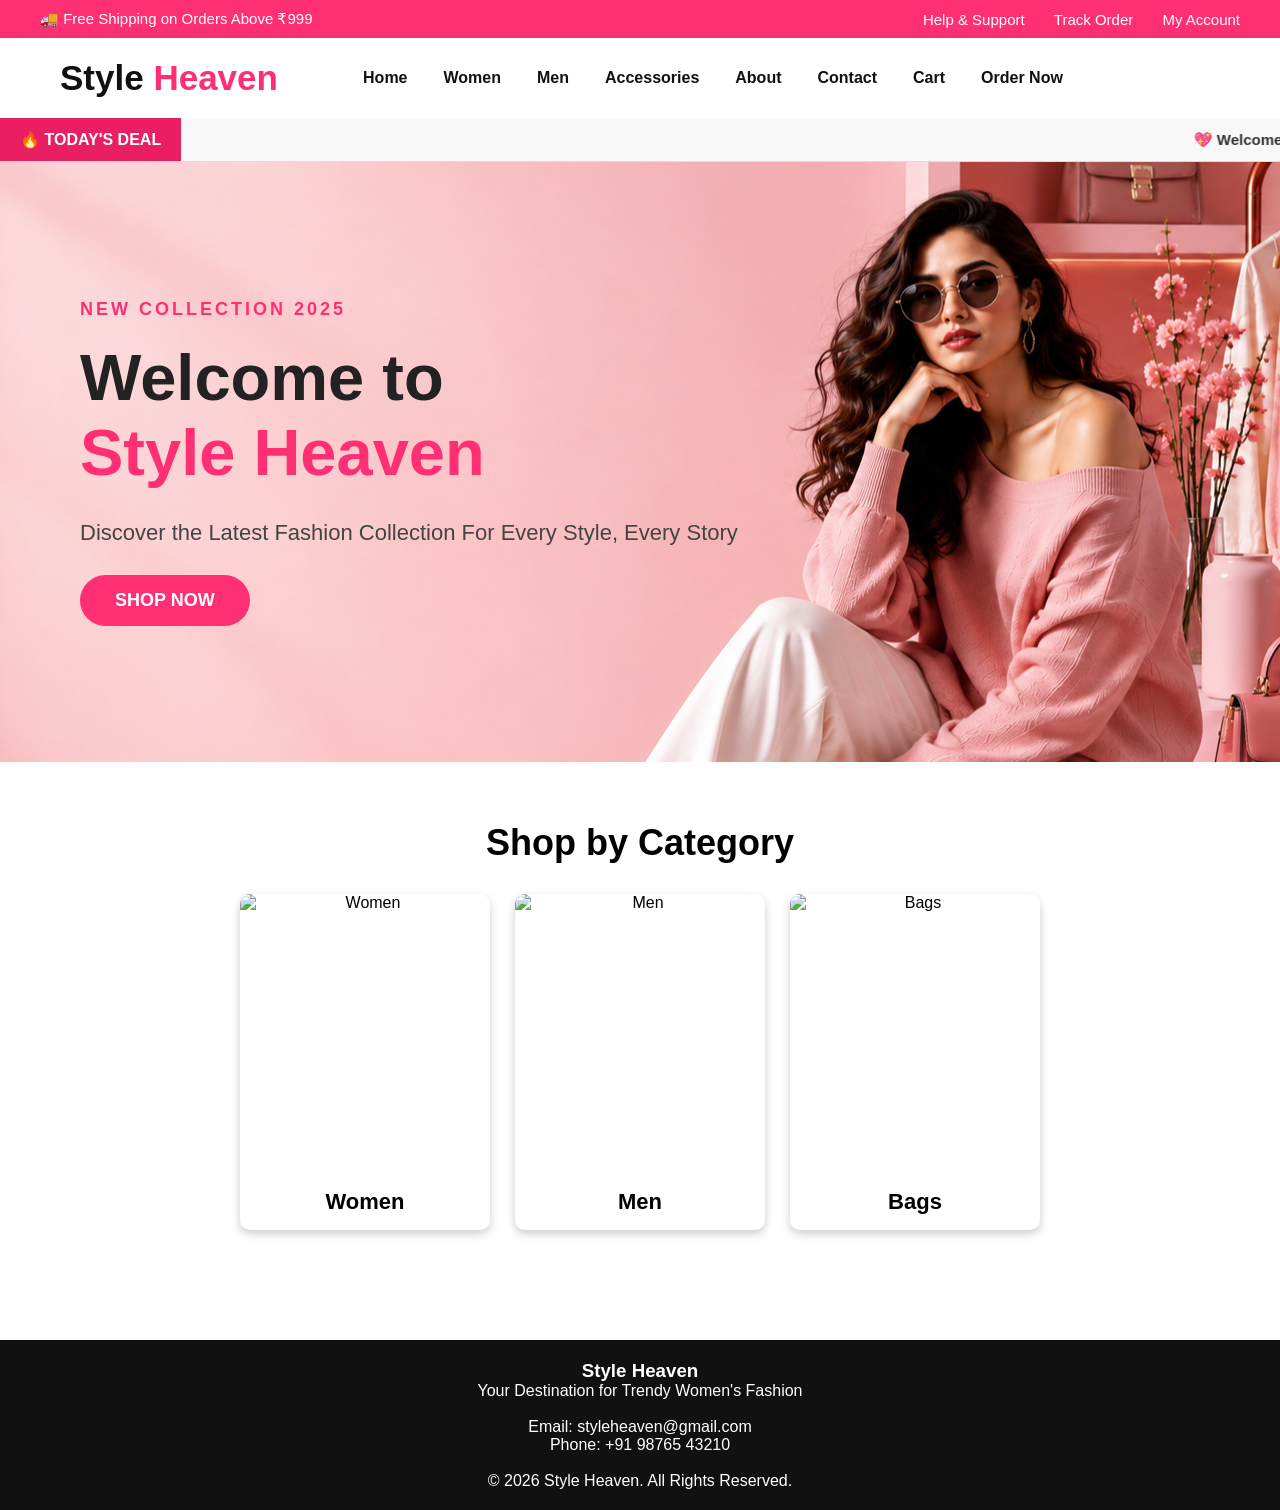
==== index.html @ 8605486d "Style Heaven project" ====
<!DOCTYPE html>
<html lang="en">
<head>
<meta charset="UTF-8">
<meta name="viewport" content="width=device-width, initial-scale=1.0">
<title>Style Heaven</title>

<link rel="stylesheet" href="style.css">
</head>
<body>

<!-- Top Bar -->

<div class="top-bar">
 <div>
    <p>🚚 Free Shipping on Orders Above ₹999</p>
</div>
   <div class="top-links">
      <a href="#">Help & Support</a>
      <a href="#">Track Order</a>
      <a href="cart.html">My Account</a>
</div>
</div>
<!-- Navbar -->

<nav class="navbar">

    <div class="logo">
        Style <span>Heaven</span>
    </div>

  <ul class="menu">
    <li><a href="index.html">Home</a></li>
    <li><a href="women.html">Women</a></li>
    <li><a href="men.html">Men</a></li>
    <li><a href="accessories.html">Accessories</a></li>
    <li><a href="about.html">About</a></li>
    <li><a href="contact.html">Contact</a></li>
    <li><a href="cart.html">Cart</a></li>
    <li><a href="ordernow.html" class="order-btn">Order Now</a></li>
</ul>

    <div class="icons">
        <i class="fa-solid fa-magnifying-glass"></i>
        <i class="fa-regular fa-heart"></i>
        <i class="fa-solid fa-cart-shopping"></i>
        <i class="fa-regular fa-user"></i>
    </div>
</nav>


</nav>

</nav>

<!-- ===== OFFER MARQUEE ===== -->
<div class="offer-strip">

    <div class="offer-label">
        🔥 TODAY'S DEAL
    </div>

    <marquee direction="left" scrollamount="5">
        💖 Welcome to Style Heaven
        &nbsp;&nbsp;&nbsp; ✨ Flat 50% OFF
        &nbsp;&nbsp;&nbsp; 🚚 Free Shipping
        &nbsp;&nbsp;&nbsp; 🎁 Special Offers
        &nbsp;&nbsp;&nbsp; 👗 New Fashion Collection
        &nbsp;&nbsp;&nbsp; 🔄 Easy Returns
        &nbsp;&nbsp;&nbsp; 🛍️ Shop Now
        &nbsp;&nbsp;&nbsp; 💎 Premium Fashion
    </marquee>

</div>

<!-- ===== HERO ===== -->

<!-- Hero Section -->

<section class="hero">

    <div class="hero-content">

        <h4>NEW COLLECTION 2025</h4>

        <h1>Welcome to<br> <span>Style Heaven</span></h1>

        <p>
            Discover the Latest Fashion Collection
            For Every Style, Every Story
        </p>

        <a href="#category-container" class="shop-btn">SHOP NOW</a>

    </div>

</section>
  
<section class="categories" id="category-container">

    <h2>Shop by Category</h2>

  <div class="category-container">

      <div class="category-card">
            <img src="C:\Users\User\Desktop\style heaven\imges\dress1.jpg" alt="Women">
            <h3>Women</h3>
        </div>

        <div class="category-card">
            <img src="C:\Users\User\Desktop\style heaven\imges\men2.jpg" alt="Men">
            <h3>Men</h3>
        </div>

        <div class="category-card">
            <img src="C:\Users\User\Desktop\style heaven\imges\bag2.jpg" alt="Bags">
            <h3>Bags</h3>
        </div>

        
    </div>

</section>
<footer>
    <h3>Style Heaven</h3>

    <p>Your Destination for Trendy Women's Fashion</p>

    <br>

    <p>Email: styleheaven@gmail.com</p>

    <p>Phone: +91 98765 43210</p>

    <br>

    <p>&copy; 2026 Style Heaven. All Rights Reserved.</p>

</footer>

</body>
</html>
---- style.css ----
/* Reset */

*{
    margin:0;
    padding:0;
    box-sizing:border-box;
    font-family:Arial,sans-serif;
}

/* Body */

body{
    background:#fff;
}

/* Top Bar */

.top-bar{
    background:#ff2f74;
    color:white;
    display:flex;
    padding:10px 40px;
    font-size:15px;
    justify-content:space-between;
    align-items:center;
}
.top-links a{
      color:white;
      text-align:center;
      display:inline-block;
      margin-left:25px;
      text-decoration:none;      
}
/* Navbar */

.navbar{
    display:flex;
    justify-content:space-between;
    align-items:center;
    padding:20px 60px;
    background:white;
    box-shadow:0 2px 10px rgba(0,0,0,.1);
}
.offer-strip {
    width: 100%;
    display: flex;
    align-items: center;
    background: #f8f8f8;
    border-bottom: 1px solid #ddd;
    overflow: hidden;
}

.offer-label {
    background: #e91e63;
    color: white;
    padding: 12px 20px;
    font-weight: bold;
    white-space: nowrap;
}

.offer-strip marquee {
    color: #333;
    font-size: 15px;
    font-weight: 600;
    padding: 10px 0;
}

/* Mobile */
@media (max-width: 600px) {

    .offer-label {
        padding: 10px;
        font-size: 12px;
    }

    .offer-strip marquee {
        font-size: 13px;
    }

}

/* Logo */

.logo{
    font-size:35px;
    font-weight:bold;
    color:#111;
}

.logo span{
    color:#ff2f74;
}

/* Menu */

.menu{
    display:flex;
    list-style:none;
}

.menu li{
    margin:0 18px;
}

.menu li a{
    text-decoration:none;
    color:#111;
    font-weight:bold;
    transition:.3s;
}

.menu li a:hover{
    color:#ff2f74;
}

/* Icons */

.icons i{
    margin-left:18px;
    font-size:20px;
    cursor:pointer;
}

.icons i:hover{
    color:#ff2f74;
}

/* Hero Section */

.hero{
    width:100%;
    height:600px;

    background:url("hero.png");
    linear-gradient(rgba(255,255,255,.2),rgba(255,255,255,.2)),
    

    background-size:cover;
    background-position:center;
    background-repeat:no-repeat;

    display:flex;
    align-items:center;

    padding-left:80px;
}

/* Hero Content */

.hero-content h4{
    color:#ff2f74;
    font-size:18px;
    letter-spacing:3px;
    margin-bottom:20px;
}

.hero-content h1{
    font-size:65px;
    color:#222;
    line-height:75px;
}

.hero-content span{
    color:#ff2f74;
}

.hero-content p{
    font-size:22px;
    color:#444;
    margin:25px 0;
    line-height:35px;
}

/* Button */

.shop-btn{
    display:inline-block;
    text-decoration:none;
    background:#ff2f74;
    color:white;
    padding:15px 35px;
    border-radius:30px;
    font-size:18px;
    font-weight:bold;
    transition:.3s;
}

.shop-btn:hover{
    background:#e91e63;
}


.product-card{
    position:relative;
    width:220px;
    background:#fff;
    border-radius:15px;
    overflow:hidden;
    box-shadow:0 5px 15px rgba(0,0,0,.1);
    transition:.3s;
}

.product-card:hover{
    transform:translateY(-8px);
}


.active{
    color:#ff2f74 !important;
}

.product-card button{
    width:85%;
    margin:15px auto 20px;
    display:block;
}


.product-card button{
    width:85%;
    margin:15px auto 20px;
    display:block;
}
.categories{
    padding:60px 10%;
    text-align:center;
}

.categories h2{
    font-size:36px;
    margin-bottom:30px;
}

.category-container{
    display:flex;
    justify-content:center;
    gap:25px;
    flex-wrap:wrap;
}

.category-card{
    width:250px;
    background:#fff;
    border-radius:10px;
    overflow:hidden;
    box-shadow:0 4px 10px rgba(0,0,0,0.2);
    transition:0.3s;
}

.category-card:hover{
    transform:translateY(-8px);
}

.category-card img{
    width:100%;
    height:280px;
    object-fit:cover;
}

.category-card h3{
    padding:15px;
    font-size:22px;
}
/* Featured Products */

.products{
    padding:60px;
    text-align:center;
    background:#f9f9f9;
}

.products h2{
    font-size:38px;
    margin-bottom:40px;
}

.product-container{
    display:flex;
    justify-content:center;
    gap:25px;
    flex-wrap:wrap;
}

.product-card{
    width:250px;
    background:#fff;
    border-radius:15px;
    overflow:hidden;
    box-shadow:0 5px 15px rgba(0,0,0,.1);
    transition:0.3s;
}

.product-card:hover{
    transform:translateY(-10px);
}

.product-card img{
    width:100%;
    height:280px;
    object-fit:cover;
}

.product-card h3{
    margin:15px 0;
}

.price{
    color:#ff2f74;
    font-size:22px;
    font-weight:bold;
}

.product-card button{
    background:#ff2f74;
    color:white;
    border:none;
    padding:12px 25px;
    border-radius:30px;
    margin:15px;
    cursor:pointer;
}

.product-card button:hover{
    background:#e91e63;
}

/* Footer */

footer{
    background:#111;
    color:white;
    text-align:center;
    padding:20px;
    margin-top:50px;
}

/* Mee existing CSS */

.footer{
    background:#222;
    color:white;
    padding:20px;
}

/* ===== Responsive Design ===== */


img{
    max-width:100%;
    height:auto;
    display:block;
}

/* Migatha responsive CSS code... */
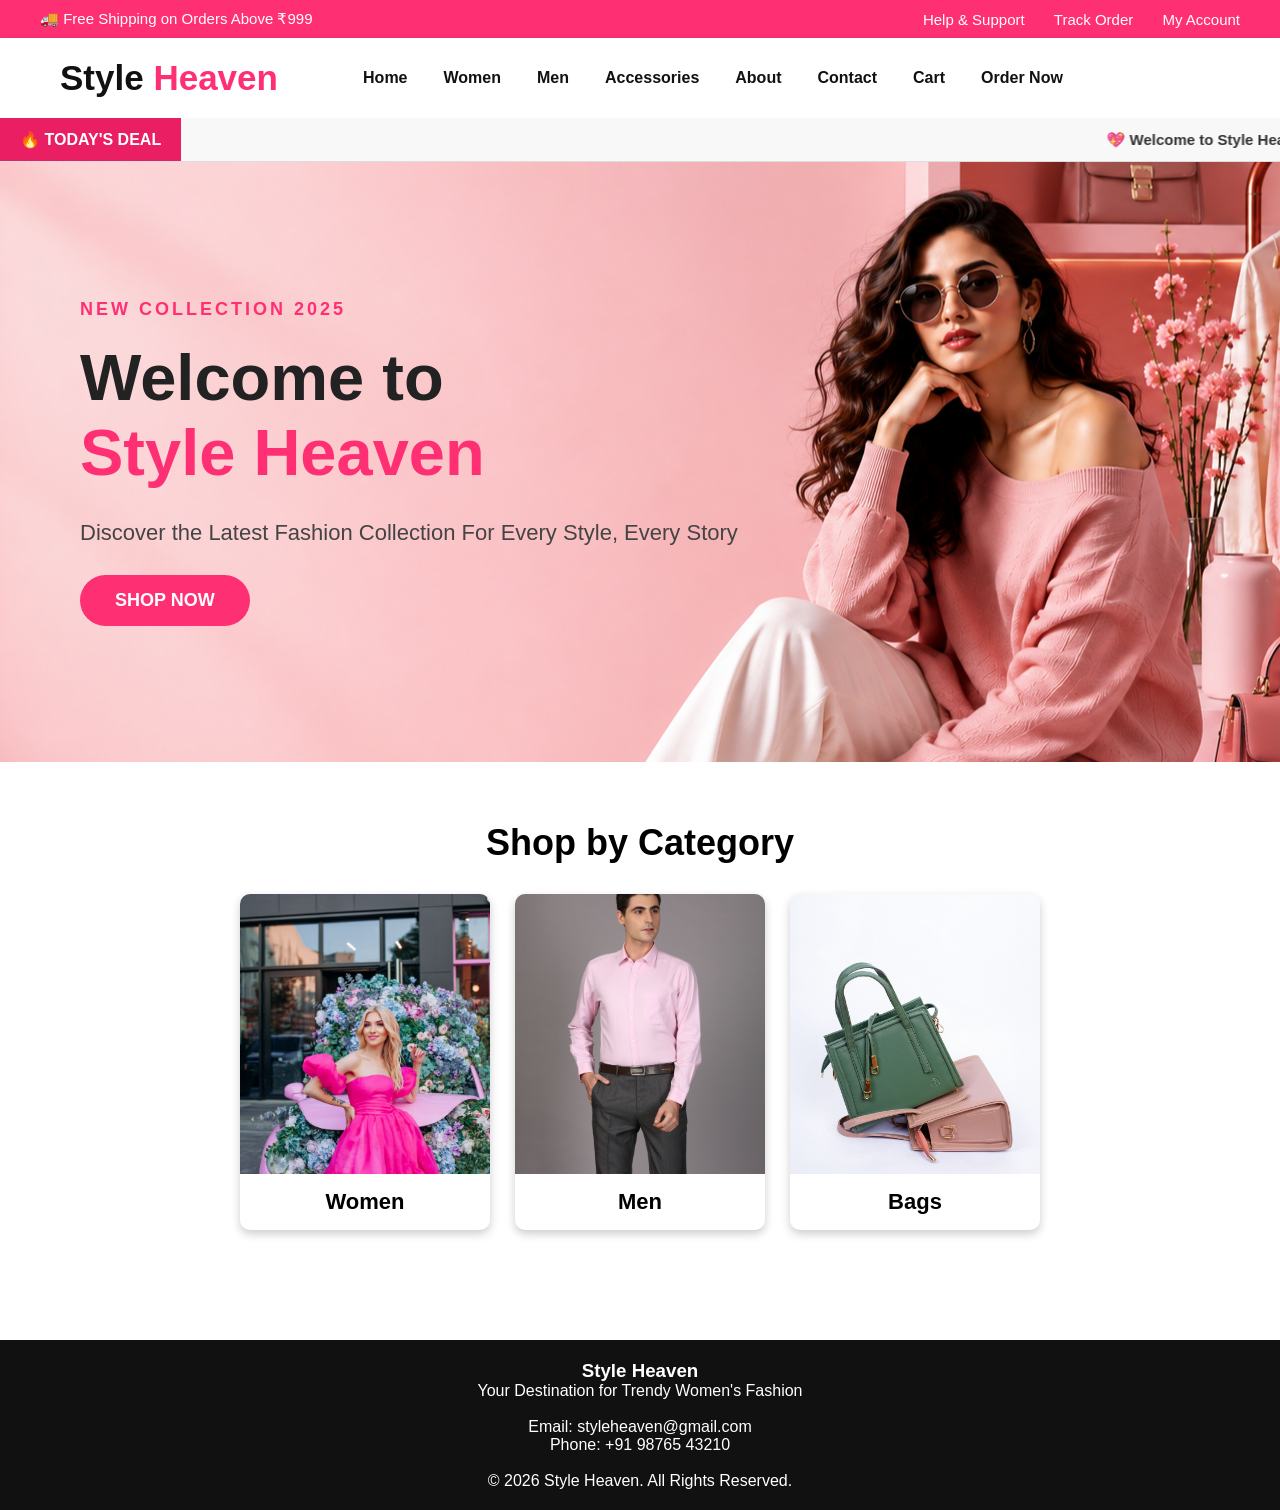
==== commit 0ce56d79: "index.html" ====
--- a/index.html
+++ b/index.html
@@ -103,17 +103,17 @@
   <div class="category-container">
 
       <div class="category-card">
-            <img src="C:\Users\User\Desktop\style heaven\imges\dress1.jpg" alt="Women">
+            <img src="imges\dress1.jpg" alt="Women">
             <h3>Women</h3>
         </div>
 
         <div class="category-card">
-            <img src="C:\Users\User\Desktop\style heaven\imges\men2.jpg" alt="Men">
+            <img src="imges\men2.jpg" alt="Men">
             <h3>Men</h3>
         </div>
 
         <div class="category-card">
-            <img src="C:\Users\User\Desktop\style heaven\imges\bag2.jpg" alt="Bags">
+            <img src="imges\bag2.jpg" alt="Bags">
             <h3>Bags</h3>
         </div>
 
@@ -139,4 +139,4 @@
 </footer>
 
 </body>
-</html>+</html>
